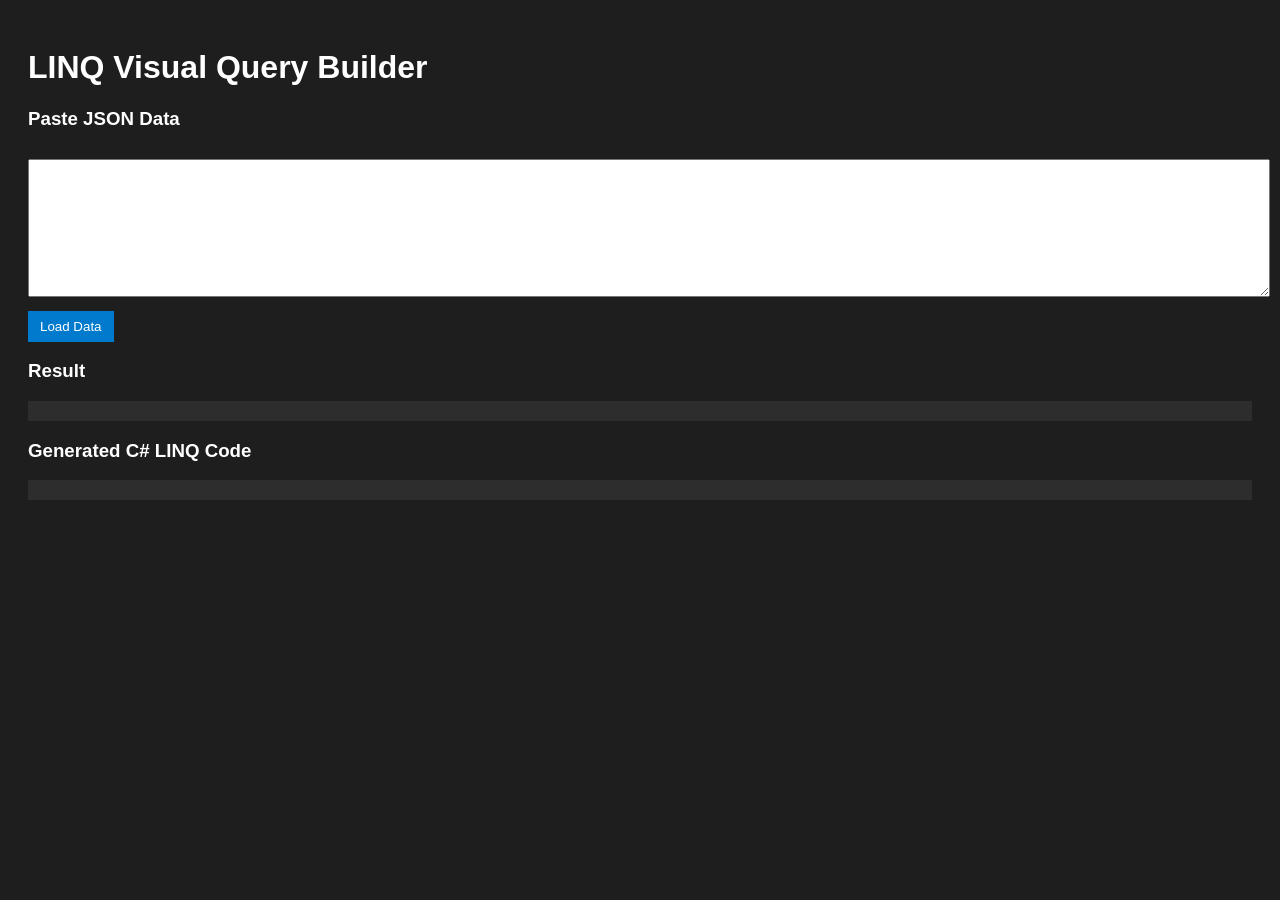
==== index.html @ c044834b "intial changes" ====
<!DOCTYPE html>
<html>
<head>
    <title>LINQ Visual Builder</title>
    <link rel="stylesheet" href="style.css">
</head>
<body>

    <h1>LINQ Visual Query Builder</h1>

    <h3>Paste JSON Data</h3>    
    <textarea id="jsonInput" rows="8"></textarea>
    <button onclick="loadData()">Load Data</button>

    <div id="filterSection" style="display:none;">
        <h3>Filter</h3>
        <select id="fieldSelect"></select>
        <select id="operatorSelect">
            <option value=">">></option>
            <option value="<"><</option>
            <option value="==">==</option>
        </select>
        <input type="text" id="valueInput" placeholder="Value">
        <button onclick="applyFilter()">Apply Filter</button>
    </div>

    <h3>Result</h3>
    <pre id="resultOutput"></pre>

    <h3>Generated C# LINQ Code</h3>
    <pre id="linqOutput"></pre>

    <script src="script.js"></script>
</body>
</html>
---- style.css ----
body {
    font-family: Arial, sans-serif;
    background-color: #1e1e1e;
    color: white;
    padding: 20px;
}

textarea, select, input {
    width: 100%;
    margin: 10px 0;
    padding: 8px;
}

button {
    padding: 8px 12px;
    background-color: #007acc;
    border: none;
    color: white;
    cursor: pointer;
}

pre {
    background-color: #2d2d2d;
    padding: 10px;
}
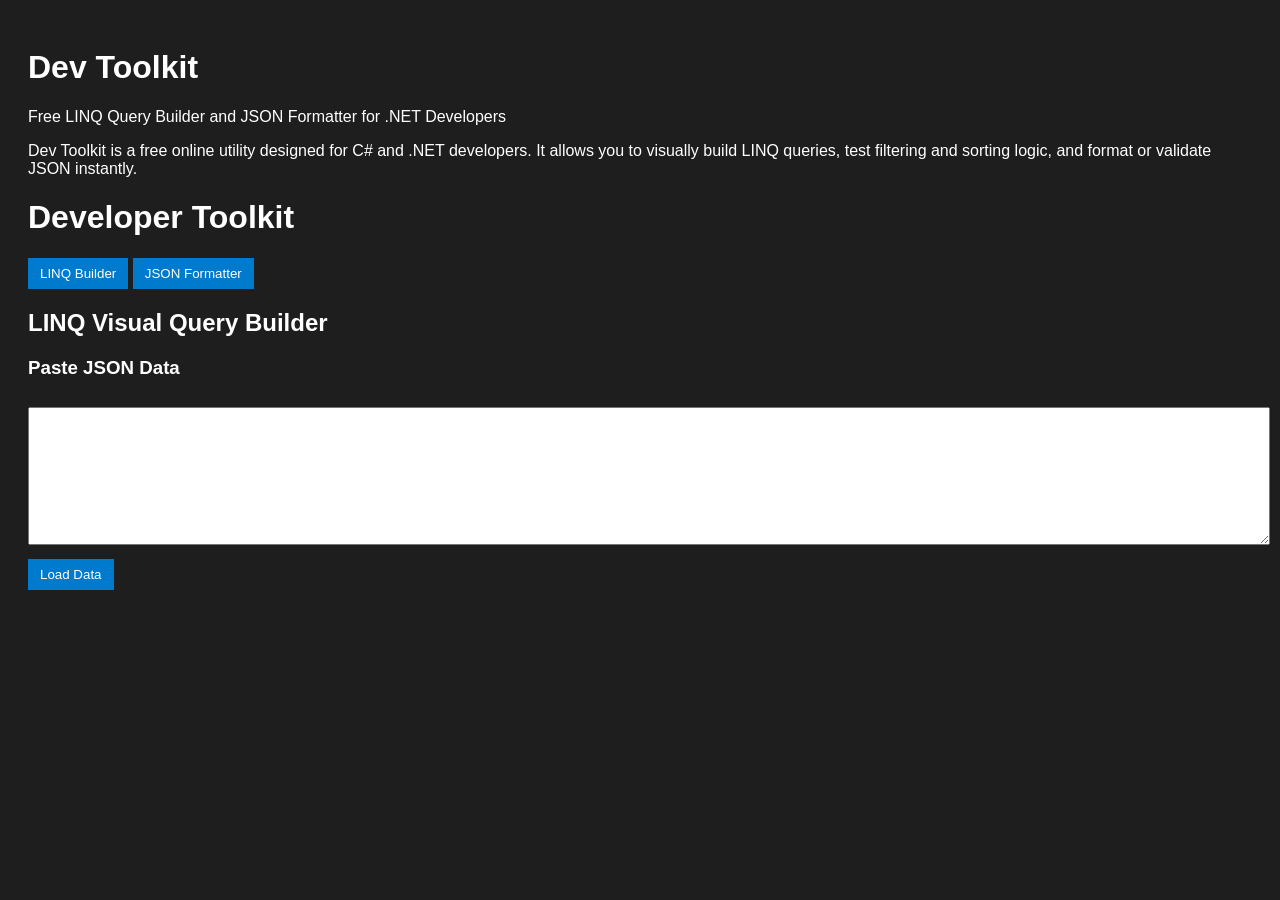
==== commit 42a7a6d4: "Code Changes" ====
--- a/index.html
+++ b/index.html
@@ -1,35 +1,111 @@
 <!DOCTYPE html>
 <html>
 <head>
-    <title>LINQ Visual Builder</title>
-    <link rel="stylesheet" href="style.css">
+<title>Free LINQ Query Builder & JSON Formatter for C# Developers</title>
+<meta name="description" content="Free online LINQ visual query builder and JSON formatter. Test filtering, sorting and projection logic instantly for C# development.">
+<meta name="keywords" content="LINQ query builder, JSON formatter online, C# LINQ tool, ASP.NET tool, free developer tools">
+<meta name="viewport" content="width=device-width, initial-scale=1.0">
+<link rel="stylesheet" href="style.css">
 </head>
+
 <body>
+<header class="site-header">
+  <h1>Dev Toolkit</h1>
+  <p>Free LINQ Query Builder and JSON Formatter for .NET Developers</p>
+</header>
+<section class="intro">
+  <p>
+    Dev Toolkit is a free online utility designed for C# and .NET developers.
+    It allows you to visually build LINQ queries, test filtering and sorting logic,
+    and format or validate JSON instantly.
+  </p>
+</section>
+<h1>Developer Toolkit</h1>
 
-    <h1>LINQ Visual Query Builder</h1>
+<div class="nav-bar">
+    <button class="tab-btn active" onclick="showTab('linqTab', this)">LINQ Builder</button>
+    <button class="tab-btn" onclick="showTab('jsonTab', this)">JSON Formatter</button>
+</div>
 
-    <h3>Paste JSON Data</h3>    
+<!-- ================= LINQ TAB ================= -->
+
+<div id="linqTab" class="tab-content">
+
+    <h2>LINQ Visual Query Builder</h2>
+
+    <h3>Paste JSON Data</h3>
     <textarea id="jsonInput" rows="8"></textarea>
     <button onclick="loadData()">Load Data</button>
 
-    <div id="filterSection" style="display:none;">
+    <div id="linqSection" style="display:none;">
+
         <h3>Filter</h3>
         <select id="fieldSelect"></select>
+
         <select id="operatorSelect">
             <option value=">">></option>
             <option value="<"><</option>
             <option value="==">==</option>
         </select>
+
         <input type="text" id="valueInput" placeholder="Value">
-        <button onclick="applyFilter()">Apply Filter</button>
+
+        <h3>Order By</h3>
+        <select id="orderFieldSelect">
+            <option value="">-- None --</option>
+        </select>
+
+        <select id="orderDirectionSelect">
+            <option value="asc">Ascending</option>
+            <option value="desc">Descending</option>
+        </select>
+
+        <h3>Select Fields</h3>
+        <div id="selectFields"></div>
+
+        <button onclick="applyFilter()">Run Query</button>
+
+        <h3>Result</h3>
+        <pre id="resultOutput"></pre>
+
+        <h3>Generated C# LINQ Code</h3>
+        <pre id="linqOutput"></pre>
+        <button onclick="copyLinq()">Copy LINQ Code</button>
+
+    </div>
+</div>
+
+<!-- ================= JSON TAB ================= -->
+
+<div id="jsonTab" class="tab-content" style="display:none;">
+
+    <h2>JSON Formatter & Validator</h2>
+
+    <div class="json-wrapper">
+
+        <div class="json-panel">
+            <h3>Input</h3>
+            <textarea id="jsonInputArea" placeholder="Paste JSON here..."></textarea>
+        </div>
+
+        <div class="json-panel">
+            <h3>Output</h3>
+            <pre id="jsonOutputArea"></pre>
+        </div>
+
     </div>
 
-    <h3>Result</h3>
-    <pre id="resultOutput"></pre>
+    <div class="json-actions">
+        <button onclick="formatJSON()">Format</button>
+        <button onclick="minifyJSON()">Minify</button>
+        <button onclick="validateJSON()">Validate</button>
+        <button onclick="copyOutput()">Copy</button>
+        <button onclick="downloadJSON()">Download</button>
+        <button onclick="clearJSON()">Clear</button>
+    </div>
 
-    <h3>Generated C# LINQ Code</h3>
-    <pre id="linqOutput"></pre>
+</div>
 
-    <script src="script.js"></script>
+<script src="script.js"></script>
 </body>
 </html>
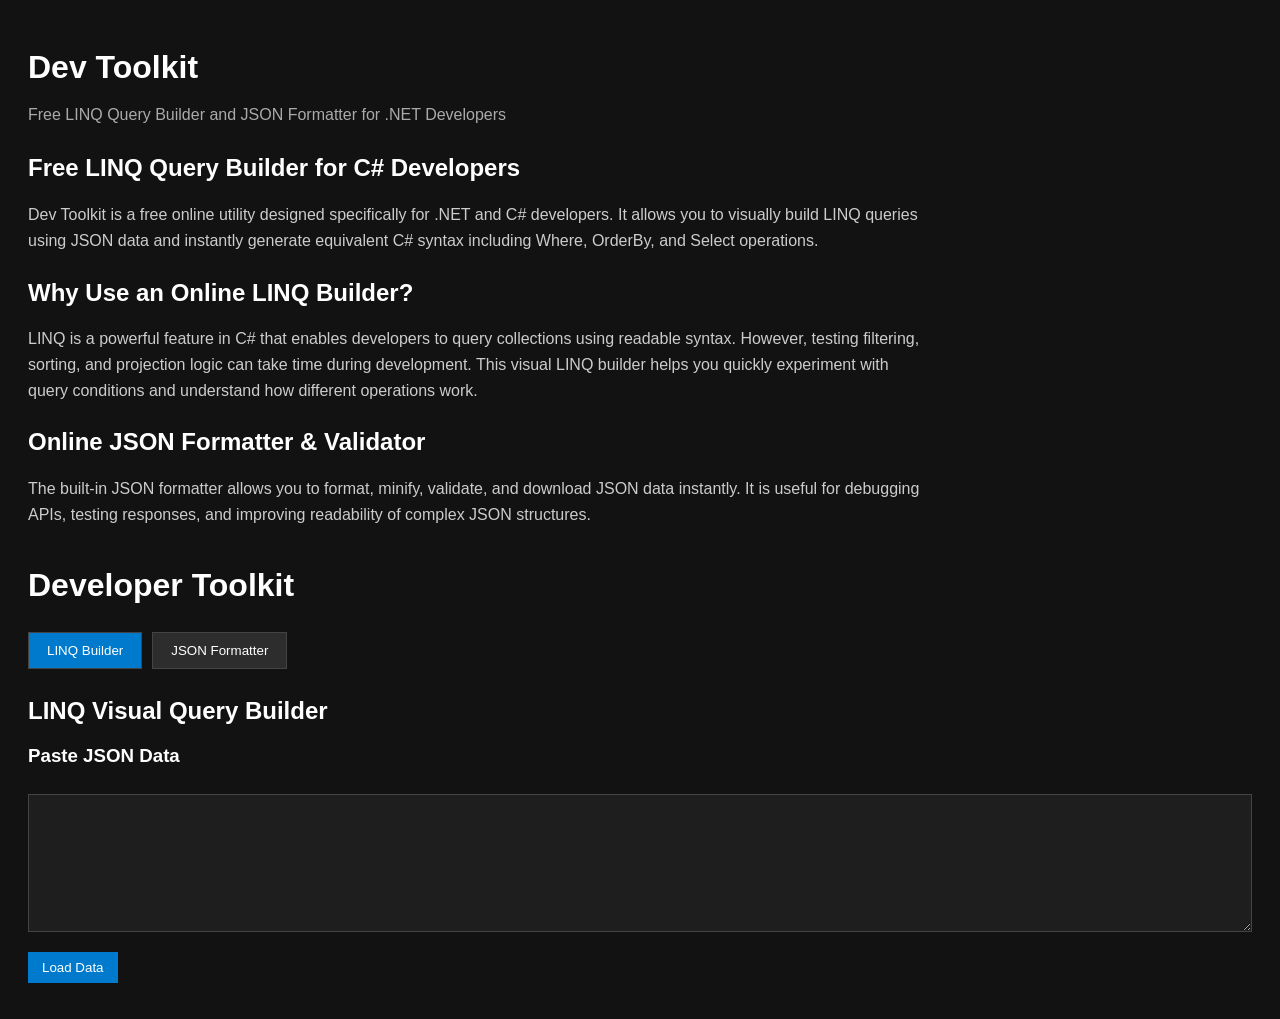
==== commit 65fc2c05: "Google Changes" ====
--- a/index.html
+++ b/index.html
@@ -13,11 +13,27 @@
   <h1>Dev Toolkit</h1>
   <p>Free LINQ Query Builder and JSON Formatter for .NET Developers</p>
 </header>
-<section class="intro">
+<section class="seo-intro">
+  <h2>Free LINQ Query Builder for C# Developers</h2>
   <p>
-    Dev Toolkit is a free online utility designed for C# and .NET developers.
-    It allows you to visually build LINQ queries, test filtering and sorting logic,
-    and format or validate JSON instantly.
+    Dev Toolkit is a free online utility designed specifically for .NET and C# developers.
+    It allows you to visually build LINQ queries using JSON data and instantly generate
+    equivalent C# syntax including Where, OrderBy, and Select operations.
+  </p>
+
+  <h2>Why Use an Online LINQ Builder?</h2>
+  <p>
+    LINQ is a powerful feature in C# that enables developers to query collections
+    using readable syntax. However, testing filtering, sorting, and projection logic
+    can take time during development. This visual LINQ builder helps you quickly
+    experiment with query conditions and understand how different operations work.
+  </p>
+
+  <h2>Online JSON Formatter & Validator</h2>
+  <p>
+    The built-in JSON formatter allows you to format, minify, validate, and download
+    JSON data instantly. It is useful for debugging APIs, testing responses,
+    and improving readability of complex JSON structures.
   </p>
 </section>
 <h1>Developer Toolkit</h1>
--- a/style.css
+++ b/style.css
@@ -1,25 +1,117 @@
 body {
     font-family: Arial, sans-serif;
-    background-color: #1e1e1e;
-    color: white;
+    background-color: #121212;
+    color: #ffffff;
     padding: 20px;
+}
+
+h1 {
+    margin-bottom: 20px;
 }
 
 textarea, select, input {
     width: 100%;
-    margin: 10px 0;
+    margin: 8px 0;
     padding: 8px;
+    background: #1e1e1e;
+    color: white;
+    border: 1px solid #444;
 }
 
 button {
-    padding: 8px 12px;
-    background-color: #007acc;
+    padding: 8px 14px;
+    margin: 8px 0;
+    background: #007acc;
     border: none;
     color: white;
     cursor: pointer;
 }
 
+button:hover {
+    background: #005fa3;
+}
+
 pre {
-    background-color: #2d2d2d;
-    padding: 10px;
+    background: #1a1a1a;
+    padding: 12px;
+    border: 1px solid #444;
+    overflow: auto;
+}
+
+.nav-bar {
+    display: flex;
+    gap: 10px;
+    margin-bottom: 20px;
+}
+
+.tab-btn {
+    padding: 10px 18px;
+    background: #2d2d2d;
+    border: 1px solid #444;
+    color: white;
+    cursor: pointer;
+}
+
+.tab-btn.active {
+    background: #007acc;
+}
+
+.tab-content {
+    margin-top: 10px;
+}
+
+/* JSON Layout */
+
+.json-wrapper {
+    display: flex;
+    gap: 20px;
+    margin-top: 15px;
+}
+
+.json-panel {
+    flex: 1;
+    display: flex;
+    flex-direction: column;
+}
+
+.json-panel textarea {
+    height: 400px;
+    font-family: monospace;
+}
+
+#jsonOutputArea {
+    height: 400px;
+    font-family: monospace;
+    white-space: pre;
+}
+
+.json-actions {
+    margin-top: 15px;
+}
+
+@media (max-width: 768px) {
+    .json-wrapper {
+        flex-direction: column;
+    }
+}
+* {
+    box-sizing: border-box;
+}
+.site-header {
+    margin-bottom: 30px;
+}
+.site-header p {
+    color: #aaa;
+    margin-top: 5px;
+}
+.seo-intro {
+    margin-bottom: 40px;
+    max-width: 900px;
+}
+.seo-intro h2 {
+    margin-top: 25px;
+}
+.seo-intro p {
+    line-height: 1.6;
+    color: #cccccc;
 }
